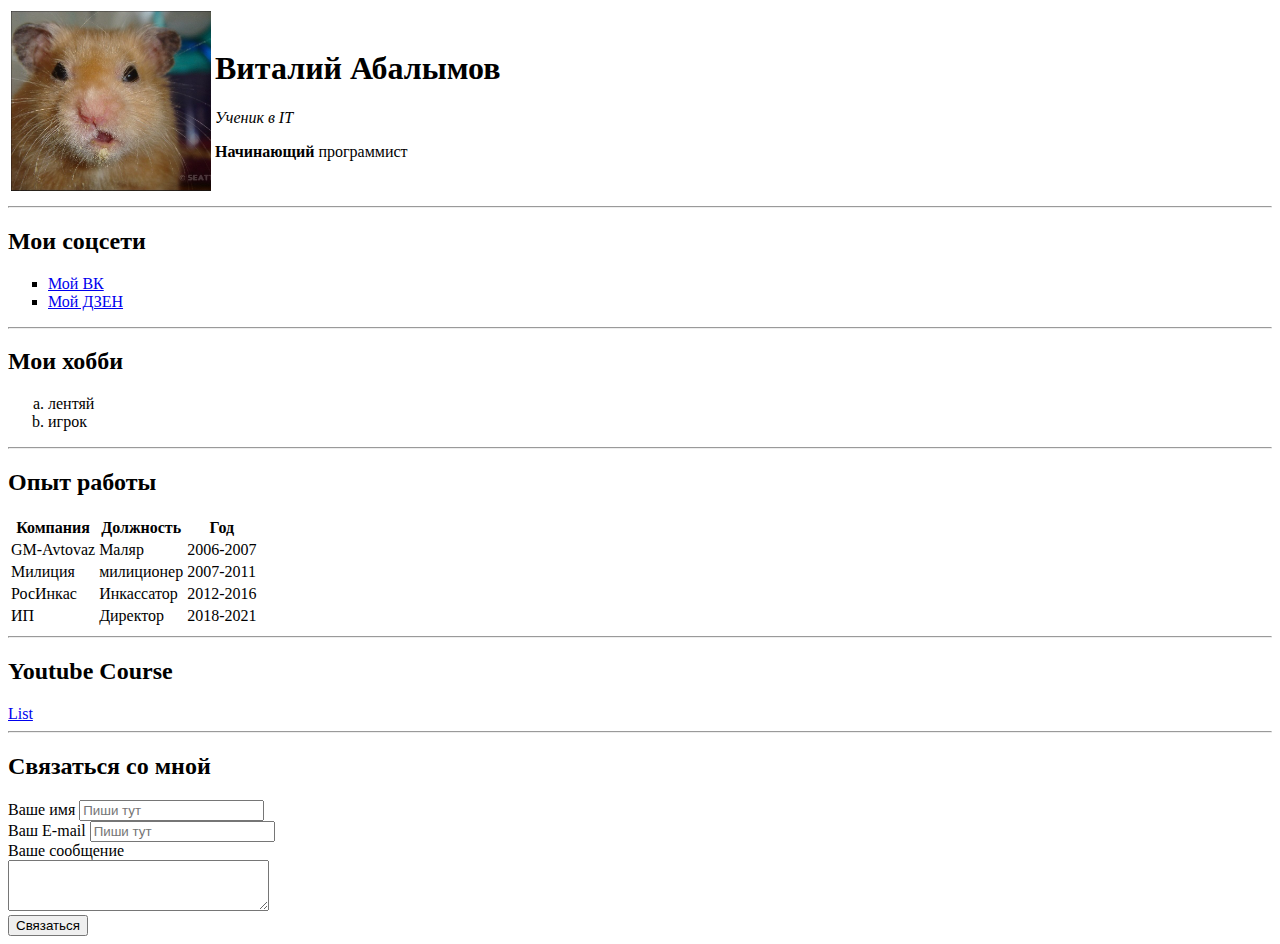
==== index.html @ ef3535c5 "Add files via upload" ====
<!DOCTYPE html>
<html>
  <head>
    <meta charset="UTF-8" />
    <title>tltDarkl</title>
  </head>
  <body>
    <table cellspasing="15">
      <tr>
        <td>
          <img src="xom2.jpg" width="200" alt="my foto" alt="" />
        </td>
        <td>
          <h1>Виталий Абалымов</h1>
          <p><em>Ученик в IT</em></p>
          <p><strong>Начинающий</strong> программист</p>
        </td>
      </tr>
    </table>

    <hr />

    <h2>Мои соцсети</h2>
    <ul type="square">
      <li><a href="https://vk.com/id27146060" target="_blank">Мой ВК</a></li>
      <li>
        <a
          href="https://dzen.ru/profile/editor/id/5f4f73b91a1ddf4776ebdec2"
          target="_blank"
          >Мой ДЗЕН</a
        >
      </li>
    </ul>

    <hr />

    <h2>Мои <strong>хобби</strong></h2>
    <ol type="a">
      <li>лентяй</li>
      <li>игрок</li>
    </ol>

    <hr />

    <h2>Опыт работы</h2>
    <table>
      <tr>
        <th>Компания</th>
        <th>Должность</th>
        <th>Год</th>
      </tr>
      <tr>
        <td>GM-Avtovaz</td>
        <td>Маляр</td>
        <td>2006-2007</td>
      </tr>
      <tr>
        <td>Милиция</td>
        <td>милиционер</td>
        <td>2007-2011</td>
      </tr>
      <tr>
        <td>РосИнкас</td>
        <td>Инкассатор</td>
        <td>2012-2016</td>
      </tr>
      <tr>
        <td>ИП</td>
        <td>Директор</td>
        <td>2018-2021</td>
    </table>

    <hr />

    <h2>Youtube Course</h2>
    <a href="youtube.html">List</a>

    <hr />

    <h2>Связаться со мной</h2>

    <form action="/">
      <label for="name">Ваше имя</label>
      <input type="text" id="name" placeholder="Пиши тут" />

      <br />

      <label for="E-mail">Ваш E-mail</label>
      <input type="E-mail" id="E-mail" placeholder="Пиши тут" />

      <br />

      <label for="text">Ваше сообщение </label>
      
      <br>

      <textarea name="" id="text" cols="30" rows="3"></textarea>

      <br />

      <input type="submit" value="Связаться" />
    </form>
  </body>
</html>
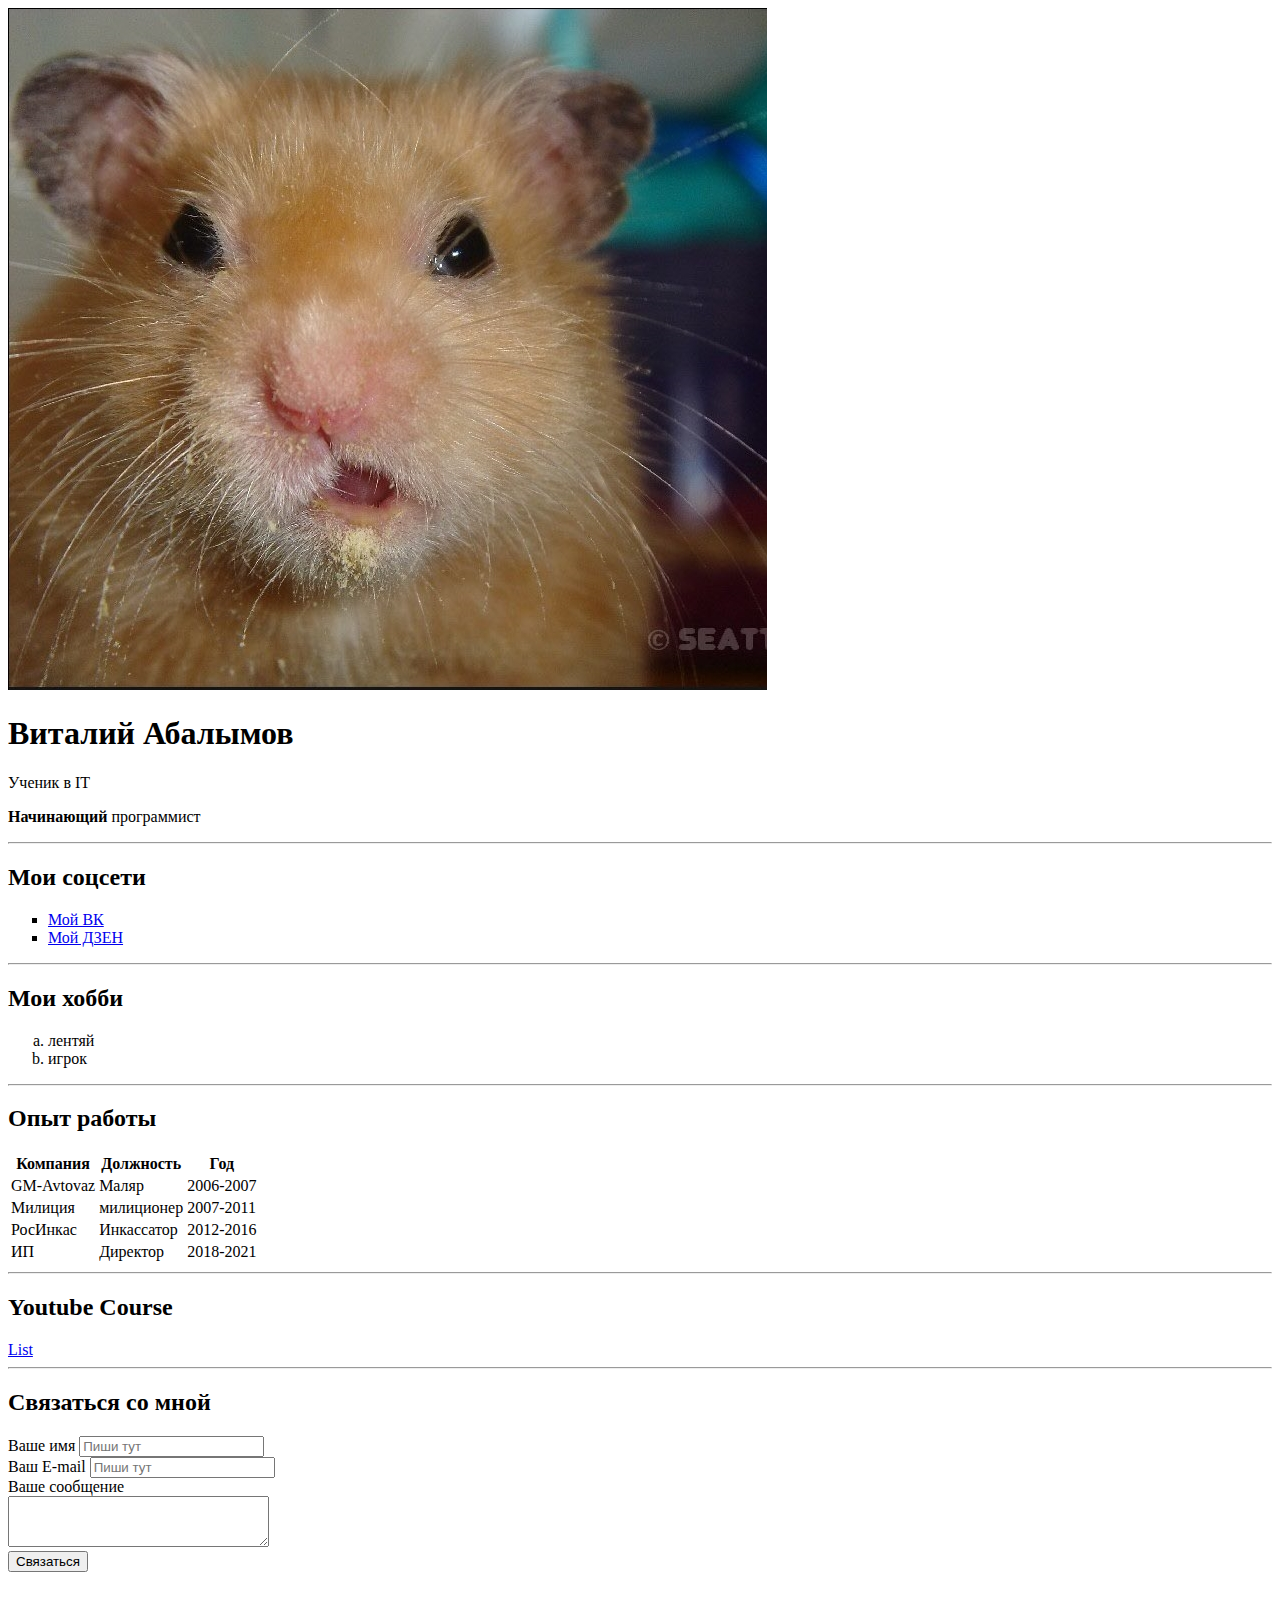
==== commit a27bc284: "Add files via upload" ====
--- a/index.html
+++ b/index.html
@@ -1,104 +1,117 @@
-<!DOCTYPE html>
-<html>
-  <head>
-    <meta charset="UTF-8" />
-    <title>tltDarkl</title>
-  </head>
-  <body>
-    <table cellspasing="15">
-      <tr>
-        <td>
-          <img src="xom2.jpg" width="200" alt="my foto" alt="" />
-        </td>
-        <td>
+  <!DOCTYPE html>
+  <html>
+    <head>
+      <meta charset="UTF-8" />
+      <title>tltDarkl</title>
+      <link href="styles.css" rel="stylesheet" />
+    </head>
+    <body>
+      <div class="container">
+        <div class="info">
+          <img src="xom2.jpg" alt="my foto" class="avatar" />
           <h1>Виталий Абалымов</h1>
-          <p><em>Ученик в IT</em></p>
+          <p>Ученик в IT</p>
           <p><strong>Начинающий</strong> программист</p>
-        </td>
-      </tr>
-    </table>
+        </div>
 
-    <hr />
+        <hr />
 
-    <h2>Мои соцсети</h2>
-    <ul type="square">
-      <li><a href="https://vk.com/id27146060" target="_blank">Мой ВК</a></li>
-      <li>
-        <a
-          href="https://dzen.ru/profile/editor/id/5f4f73b91a1ddf4776ebdec2"
-          target="_blank"
-          >Мой ДЗЕН</a
-        >
-      </li>
-    </ul>
+        <div class="Social">
+          <h2>Мои соцсети</h2>
+          <ul type="square">
+            <li>
+              <a href="https://vk.com/id27146060" target="_blank">Мой ВК</a>
+            </li>
+            <li>
+              <a
+                href="https://dzen.ru/profile/editor/id/5f4f73b91a1ddf4776ebdec2"
+                target="_blank"
+                >Мой ДЗЕН</a
+              >
+            </li>
+          </ul>
+        </div>
 
-    <hr />
+        <hr />
 
-    <h2>Мои <strong>хобби</strong></h2>
-    <ol type="a">
-      <li>лентяй</li>
-      <li>игрок</li>
-    </ol>
+        <h2>Мои <strong>хобби</strong></h2>
+        <ol type="a">
+          <li>лентяй</li>
+          <li>игрок</li>
+        </ol>
 
-    <hr />
+        <hr />
 
-    <h2>Опыт работы</h2>
-    <table>
-      <tr>
-        <th>Компания</th>
-        <th>Должность</th>
-        <th>Год</th>
-      </tr>
-      <tr>
-        <td>GM-Avtovaz</td>
-        <td>Маляр</td>
-        <td>2006-2007</td>
-      </tr>
-      <tr>
-        <td>Милиция</td>
-        <td>милиционер</td>
-        <td>2007-2011</td>
-      </tr>
-      <tr>
-        <td>РосИнкас</td>
-        <td>Инкассатор</td>
-        <td>2012-2016</td>
-      </tr>
-      <tr>
-        <td>ИП</td>
-        <td>Директор</td>
-        <td>2018-2021</td>
-    </table>
+        <h2>Опыт работы</h2>
+        <table>
+          <tr>
+            <th>Компания</th>
+            <th>Должность</th>
+            <th>Год</th>
+          </tr>
+          <tr>
+            <td>GM-Avtovaz</td>
+            <td>Маляр</td>
+            <td>2006-2007</td>
+          </tr>
+          <tr>
+            <td>Милиция</td>
+            <td>милиционер</td>
+            <td>2007-2011</td>
+          </tr>
+          <tr>
+            <td>РосИнкас</td>
+            <td>Инкассатор</td>
+            <td>2012-2016</td>
+          </tr>
+          <tr>
+            <td>ИП</td>
+            <td>Директор</td>
+            <td>2018-2021</td>
+          </tr>
+        </table>
 
-    <hr />
+        <hr />
 
-    <h2>Youtube Course</h2>
-    <a href="youtube.html">List</a>
+        <h2>Youtube Course</h2>
+        <a href="youtube.html">List</a>
 
-    <hr />
+        <hr />
 
-    <h2>Связаться со мной</h2>
+        <h2>Связаться со мной</h2>
 
-    <form action="/">
-      <label for="name">Ваше имя</label>
-      <input type="text" id="name" placeholder="Пиши тут" />
+        <form action="/">
+          <label for="name">Ваше имя</label>
+          <input type="text" id="name" placeholder="Пиши тут" />
 
-      <br />
+          <br />
 
-      <label for="E-mail">Ваш E-mail</label>
-      <input type="E-mail" id="E-mail" placeholder="Пиши тут" />
+          <label for="E-mail">Ваш E-mail</label>
+          <input type="E-mail" id="E-mail" placeholder="Пиши тут" />
 
-      <br />
+          <br />
 
-      <label for="text">Ваше сообщение </label>
-      
-      <br>
+          <label for="text">Ваше сообщение </label>
 
-      <textarea name="" id="text" cols="30" rows="3"></textarea>
+          <br />
 
-      <br />
+            <textarea name="" id="text" cols="30" rows="3"></textarea>
 
-      <input type="submit" value="Связаться" />
-    </form>
-  </body>
-</html>
+            <br />
+
+            <input type="submit" value="Связаться" />
+          </form>
+        <!--<div class="box-model" этот блок в качестве примера>
+              <div></div>
+              <div></div>
+              <div></div>
+              <div></div> 
+            </div> -->
+            <!-- -->
+
+          
+
+          <div style="margin-bottom: 500px"> </div>
+      </div>
+    </body>
+    </html>
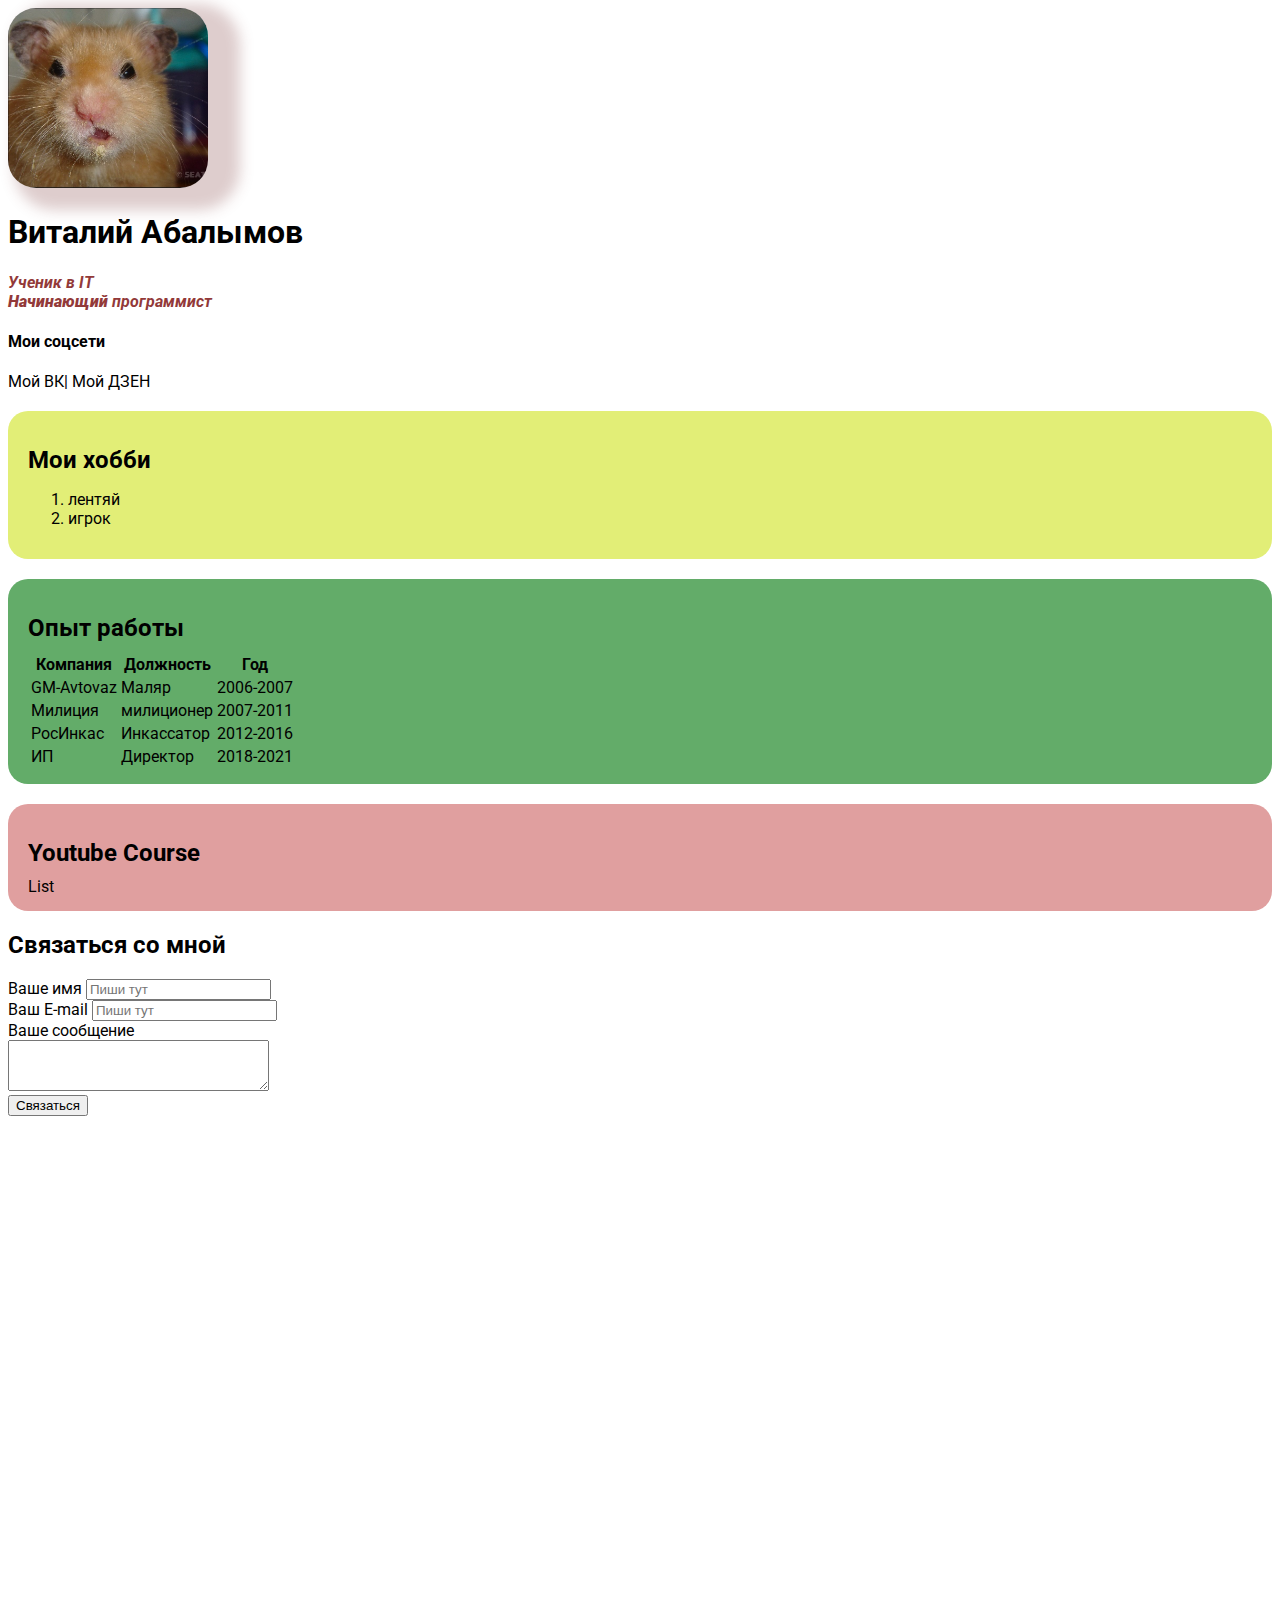
==== commit 3f793905: "Add files via upload" ====
--- a/index.html
+++ b/index.html
@@ -1,47 +1,33 @@
-  <!DOCTYPE html>
-  <html>
-    <head>
-      <meta charset="UTF-8" />
-      <title>tltDarkl</title>
-      <link href="styles.css" rel="stylesheet" />
-    </head>
-    <body>
-      <div class="container">
-        <div class="info">
-          <img src="xom2.jpg" alt="my foto" class="avatar" />
-          <h1>Виталий Абалымов</h1>
-          <p>Ученик в IT</p>
-          <p><strong>Начинающий</strong> программист</p>
-        </div>
+<!DOCTYPE html>
+<html>
 
-        <hr />
+<head>
+  <meta charset="UTF-8" />
+  <title>tltDarkl</title>
+  <link href="styles.css" rel="stylesheet" />
+</head>
 
-        <div class="Social">
-          <h2>Мои соцсети</h2>
-          <ul type="square">
-            <li>
-              <a href="https://vk.com/id27146060" target="_blank">Мой ВК</a>
-            </li>
-            <li>
-              <a
-                href="https://dzen.ru/profile/editor/id/5f4f73b91a1ddf4776ebdec2"
-                target="_blank"
-                >Мой ДЗЕН</a
-              >
-            </li>
-          </ul>
-        </div>
-
-        <hr />
-
-        <h2>Мои <strong>хобби</strong></h2>
-        <ol type="a">
+<body>
+  <div>
+    <class="container">
+      <div class="info">
+        <img src="xom2.jpg" alt="my foto" class="avatar" />
+        <h1>Виталий Абалымов</h1>
+        <p>Ученик в IT</p>
+        <p><strong>Начинающий</strong> программист</p>
+        <h4>Мои соцсети</h4>
+        <a href="https://vk.com/id27146060" target="_blank">Мой ВК</a>|
+        <a href="https://dzen.ru/profile/editor/id/5f4f73b91a1ddf4776ebdec2" target="_blank"> Мой ДЗЕН</a>
+      </div>
+      <div class="card bg-yellow">
+        <h2>Мои хобби</h2>
+        <ol class="List">
           <li>лентяй</li>
           <li>игрок</li>
         </ol>
+      </div>
 
-        <hr />
-
+      <div class="card bg-green">
         <h2>Опыт работы</h2>
         <table>
           <tr>
@@ -70,48 +56,48 @@
             <td>2018-2021</td>
           </tr>
         </table>
+      </div>
 
-        <hr />
-
+      <div class="card bg-red">
         <h2>Youtube Course</h2>
         <a href="youtube.html">List</a>
+      </div>
 
-        <hr />
+      <h2>Связаться со мной</h2>
 
-        <h2>Связаться со мной</h2>
+      <form action="/">
+        <label for="name">Ваше имя</label>
+        <input type="text" id="name" placeholder="Пиши тут" />
 
-        <form action="/">
-          <label for="name">Ваше имя</label>
-          <input type="text" id="name" placeholder="Пиши тут" />
+        <br />
 
-          <br />
+        <label for="E-mail">Ваш E-mail</label>
+        <input type="E-mail" id="E-mail" placeholder="Пиши тут" />
 
-          <label for="E-mail">Ваш E-mail</label>
-          <input type="E-mail" id="E-mail" placeholder="Пиши тут" />
+        <br />
 
-          <br />
+        <label for="text">Ваше сообщение </label>
 
-          <label for="text">Ваше сообщение </label>
+        <br />
 
-          <br />
+        <textarea name="" id="text" cols="30" rows="3"></textarea>
 
-            <textarea name="" id="text" cols="30" rows="3"></textarea>
+        <br />
 
-            <br />
+        <input type="submit" value="Связаться" />
+      </form>
+      <!--<div class="box-model" этот блок в качестве примера>
+                    <div></div>
+                    <div></div>
+                    <div></div>
+                    <div></div> 
+                  </div> -->
+      <!-- -->
 
-            <input type="submit" value="Связаться" />
-          </form>
-        <!--<div class="box-model" этот блок в качестве примера>
-              <div></div>
-              <div></div>
-              <div></div>
-              <div></div> 
-            </div> -->
-            <!-- -->
 
-          
 
-          <div style="margin-bottom: 500px"> </div>
-      </div>
-    </body>
-    </html>
+      <div style="margin-bottom: 500px"> </div>
+  </div>
+</body>
+
+</html>--- a/styles.css
+++ b/styles.css
@@ -0,0 +1,107 @@
+@import url("https://fonts.googleapis.com/css2?family=Roboto&display=swap");
+body {
+  background-color: #ffffff;
+  color: #000000;
+  font-size: 16px;
+  font-weight: normal;
+  font-family: "Roboto", sans-serif;
+
+  /* font: normal 16px 'Roboto', sans-serif*/
+  /* font-family: Arial, Helvetica, sans-serif;*/
+}
+
+a {
+  color: black;
+  text-decoration: none;
+}
+
+a:hover {
+  text-decoration: underline;
+}
+a:active {
+  color: blue;
+}
+a:visited {
+  color: gray;
+}
+
+.avatar {
+  width: 200px;
+  border-radius: 28px;
+  box-shadow: 19px 9px 14px 13px rgb(124 54 54 / 25%);
+}
+
+.info {
+  margin-bottom: 20px;
+}
+
+.info p {
+  color: #923939;
+  margin: 0;
+  font-style: italic;
+  font-weight: bold;
+  text-decoration: none;
+  /*text-transform: none;*/
+  /*letter-spacing: 5px;*/
+  /*word-spacing: 42px;*/
+}
+
+/* Box model*/
+.container {
+  max-width: 75%;
+  margin: auto;
+}
+
+/* .Social {
+  /*background: #923939;
+  /*padding: 15px;*/
+/*padding 15px 40px*/
+/*padding: 5px 10px 20px 100px;*/
+/* padding-top: 15px; */
+/*padding-right: 20px;
+  padding-bottom: 25px;
+  padding-left: 30px;
+  margin: 15px;
+  border: 5px solid green;
+  border-bottom-style: dotted;
+  border-top-width: 15px;
+  border-right-color: aqua; */
+/* } */
+
+/* эти свойства команды так же работают и для border и margin*/
+
+
+/*.box-model > div {
+  float: left;
+ background: black;
+ height: 200px;
+ border: 4px solid red;
+ width: 25%;
+box-sizing: border-box;
+}*/
+
+.bg-yellow {
+  background: #e2ee77;
+}
+
+.bg-green {
+  background: #63ac69;
+}
+
+.bg-red {
+  background: #e09f9f;
+}
+
+.card {
+  padding: 15px 20px;
+  margin-bottom: 20px;
+  border-radius: 20px;
+}
+
+.card h2 {
+  margin-bottom: 10px;
+}
+
+.list {
+  padding: 0 20px
+}
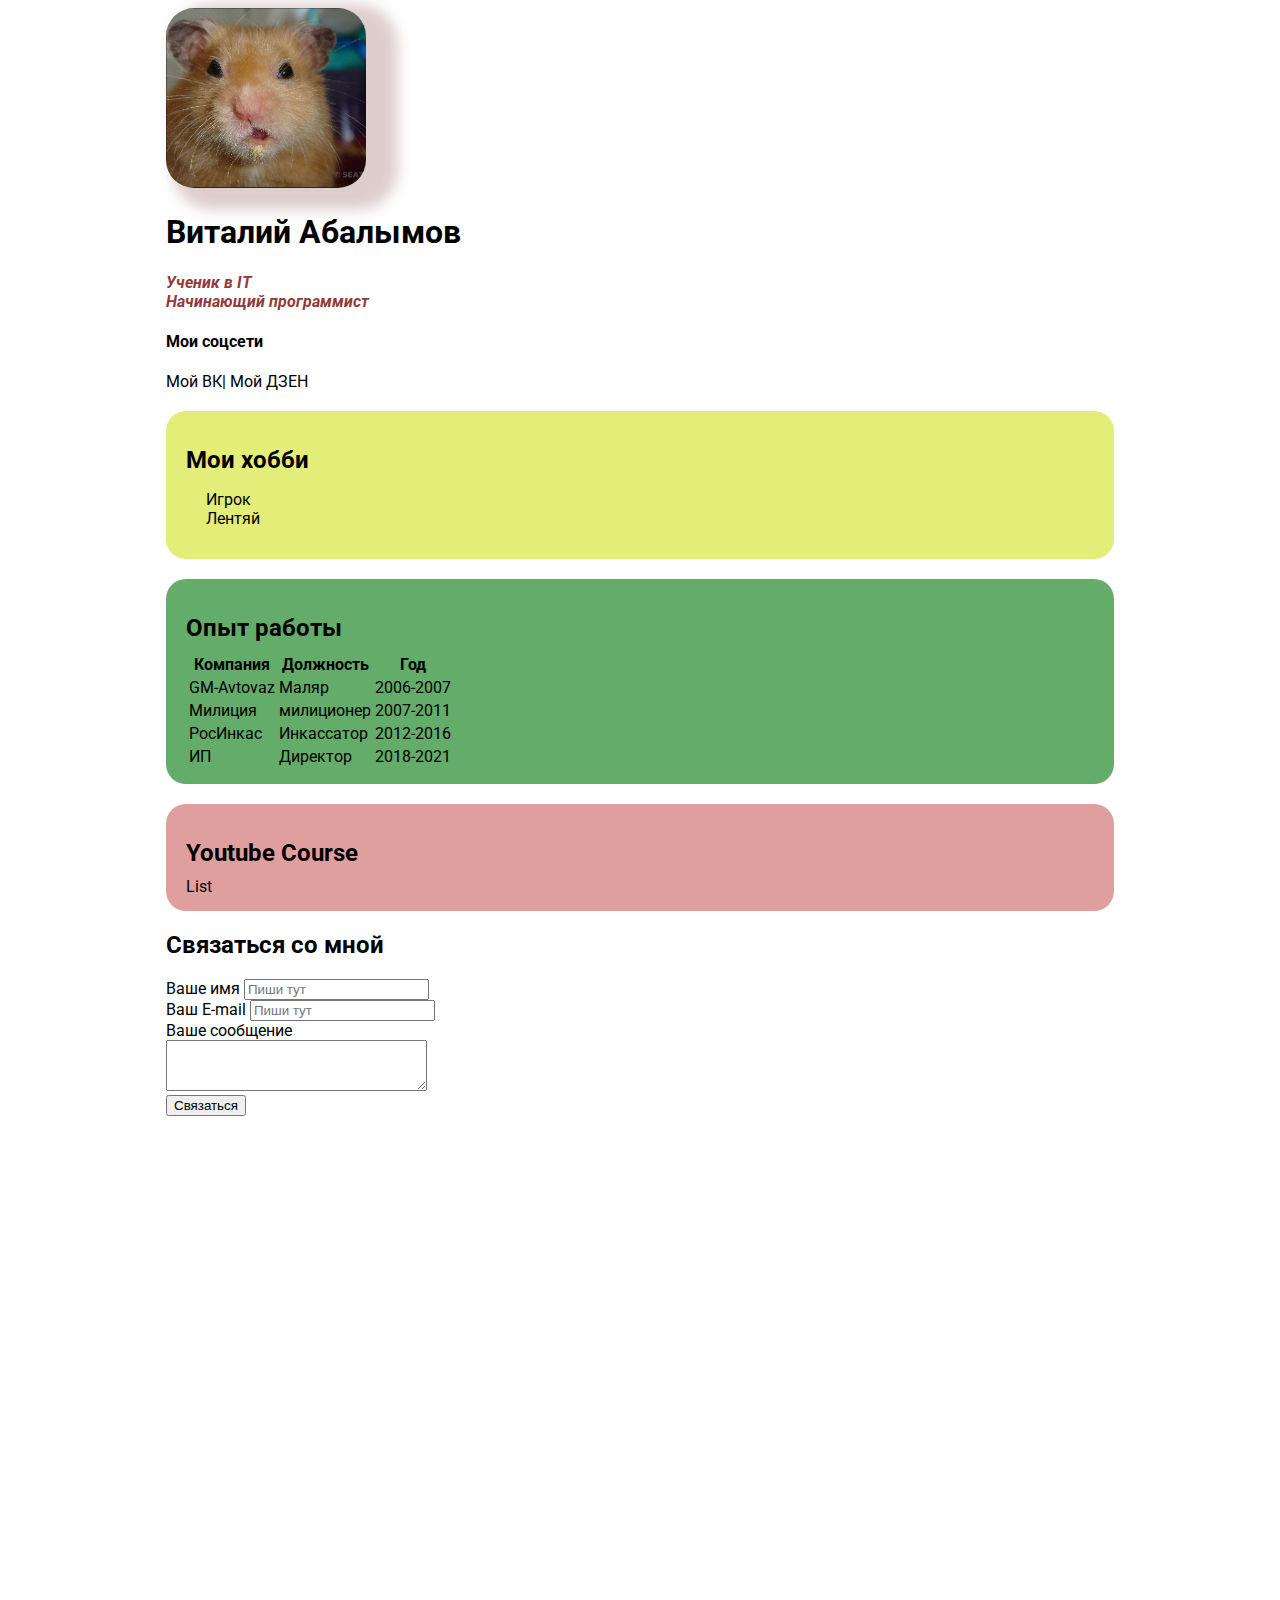
==== commit 665e2da7: "Co-authored-by: tltdarkl <darkl-tlt@yandex.ru> Co-authored-by: tltDarkl <127666855+tltDarkl@users.no" ====
--- a/index.html
+++ b/index.html
@@ -1,29 +1,38 @@
 <!DOCTYPE html>
 <html>
 
-<head>
-  <meta charset="UTF-8" />
-  <title>tltDarkl</title>
-  <link href="styles.css" rel="stylesheet" />
-</head>
+  <head>
+    <meta charset="UTF-8" />
+    <title>tltDarkl</title>
+    <link href="styles.css" rel="stylesheet" />
+  </head>
 
-<body>
-  <div>
-    <class="container">
+  <body>
+    <div class="container">
       <div class="info">
         <img src="xom2.jpg" alt="my foto" class="avatar" />
+
         <h1>Виталий Абалымов</h1>
+
         <p>Ученик в IT</p>
-        <p><strong>Начинающий</strong> программист</p>
+        <p>Начинающий программист</p>
+
         <h4>Мои соцсети</h4>
+
         <a href="https://vk.com/id27146060" target="_blank">Мой ВК</a>|
-        <a href="https://dzen.ru/profile/editor/id/5f4f73b91a1ddf4776ebdec2" target="_blank"> Мой ДЗЕН</a>
+        <a
+          href="https://dzen.ru/profile/editor/id/5f4f73b91a1ddf4776ebdec2"
+          target="_blank"
+        >
+          Мой ДЗЕН</a
+        >
       </div>
+      
       <div class="card bg-yellow">
         <h2>Мои хобби</h2>
-        <ol class="List">
-          <li>лентяй</li>
-          <li>игрок</li>
+        <ol class="list">
+          <li>Игрок</li>
+          <li>Лентяй</li>
         </ol>
       </div>
 
@@ -60,6 +69,7 @@
 
       <div class="card bg-red">
         <h2>Youtube Course</h2>
+
         <a href="youtube.html">List</a>
       </div>
 
@@ -87,17 +97,15 @@
         <input type="submit" value="Связаться" />
       </form>
       <!--<div class="box-model" этот блок в качестве примера>
-                    <div></div>
-                    <div></div>
-                    <div></div>
-                    <div></div> 
-                  </div> -->
+                      <div></div>
+                      <div></div>
+                      <div></div>
+                      <div></div> 
+                    </div> -->
       <!-- -->
 
+      <div style="margin-bottom: 500px"></div>
+    </div>
+  </body>
 
-
-      <div style="margin-bottom: 500px"> </div>
-  </div>
-</body>
-
-</html>+</html>
--- a/styles.css
+++ b/styles.css
@@ -1,4 +1,10 @@
 @import url("https://fonts.googleapis.com/css2?family=Roboto&display=swap");
+
+/*{
+  padding: 0;
+  margin: 0;
+  }*/
+
 body {
   background-color: #ffffff;
   color: #000000;
@@ -103,5 +109,6 @@
 }
 
 .list {
-  padding: 0 20px
+    list-style: none;
+    padding: 0 20px;
 }
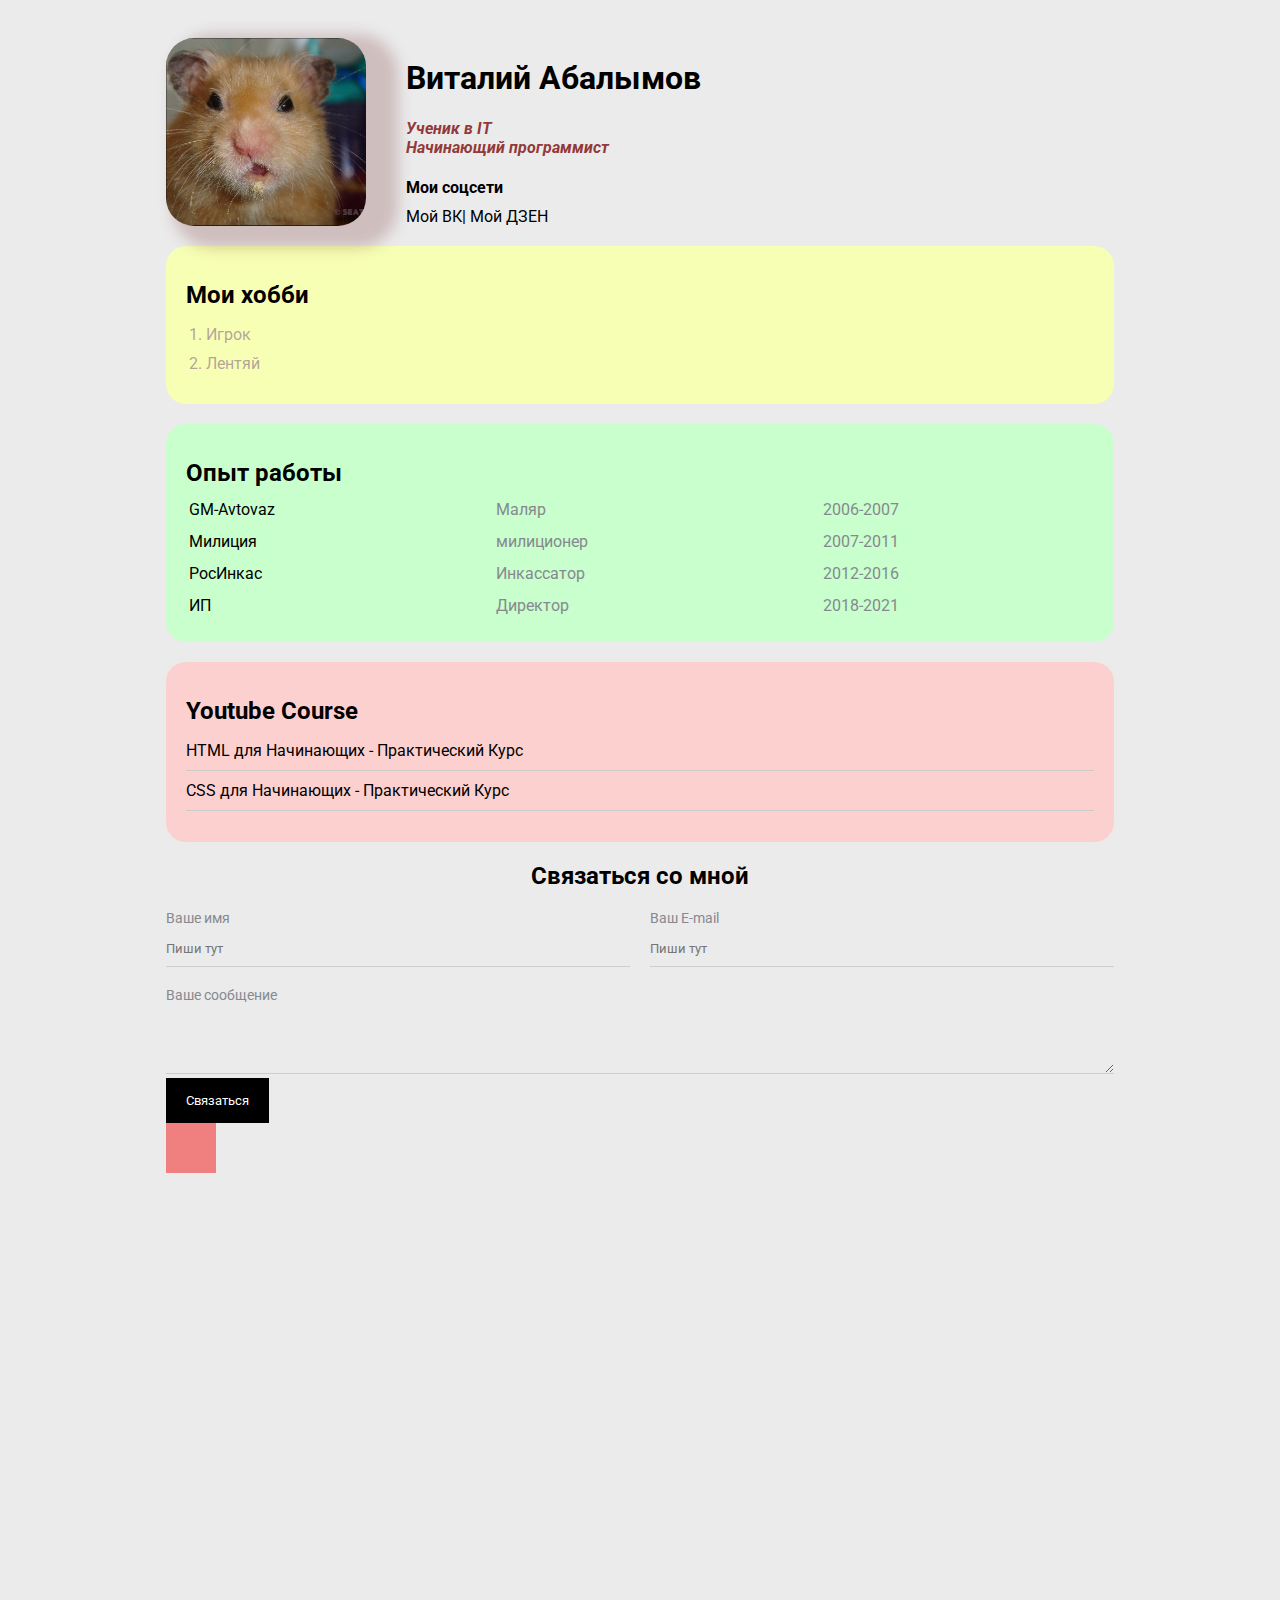
==== commit ba645c11: "Co-authored-by: tltdarkl <darkl-tlt@yandex.ru>" ====
--- a/index.html
+++ b/index.html
@@ -1,6 +1,5 @@
 <!DOCTYPE html>
 <html>
-
   <head>
     <meta charset="UTF-8" />
     <title>tltDarkl</title>
@@ -12,22 +11,24 @@
       <div class="info">
         <img src="xom2.jpg" alt="my foto" class="avatar" />
 
-        <h1>Виталий Абалымов</h1>
+        <div class="info-text">
+          <h1>Виталий Абалымов</h1>
 
-        <p>Ученик в IT</p>
-        <p>Начинающий программист</p>
+          <p>Ученик в IT</p>
+          <p>Начинающий программист</p>
 
-        <h4>Мои соцсети</h4>
+          <h4>Мои соцсети</h4>
 
-        <a href="https://vk.com/id27146060" target="_blank">Мой ВК</a>|
-        <a
-          href="https://dzen.ru/profile/editor/id/5f4f73b91a1ddf4776ebdec2"
-          target="_blank"
-        >
-          Мой ДЗЕН</a
-        >
+          <a href="https://vk.com/id27146060" target="_blank">Мой ВК</a>|
+          <a
+            href="https://dzen.ru/profile/editor/id/5f4f73b91a1ddf4776ebdec2"
+            target="_blank"
+          >
+            Мой ДЗЕН</a
+          >
+        </div>
       </div>
-      
+
       <div class="card bg-yellow">
         <h2>Мои хобби</h2>
         <ol class="list">
@@ -38,12 +39,12 @@
 
       <div class="card bg-green">
         <h2>Опыт работы</h2>
-        <table>
-          <tr>
+        <table class="table">
+          <!--<tr>
             <th>Компания</th>
             <th>Должность</th>
             <th>Год</th>
-          </tr>
+          </tr> -->
           <tr>
             <td>GM-Avtovaz</td>
             <td>Маляр</td>
@@ -70,32 +71,48 @@
       <div class="card bg-red">
         <h2>Youtube Course</h2>
 
-        <a href="youtube.html">List</a>
+        <!--<a href="youtube.html">List</a> это ссылка на на другую страницу HTML -->
+
+        <ul class="link-list">
+          <li>
+            <a href="https://www.youtube.com/watch?v=DOEtVdkKwcU"
+              >HTML для Начинающих - Практический Курс</a
+            >
+          </li>
+          <li>
+            <a href="https://www.youtube.com/watch?v=SpCUuyZZTp8"
+              >CSS для Начинающих - Практический Курс
+            </a>
+          </li>
+        </ul>
       </div>
+      <div class="contact">
+        <h2>Связаться со мной</h2>
 
-      <h2>Связаться со мной</h2>
+        <form action="/">
+          <div class="row">
+            <div class="form-group">
+              <label for="name">Ваше имя</label>
+              <input type="text" id="name" placeholder="Пиши тут" />
+            </div>
 
-      <form action="/">
-        <label for="name">Ваше имя</label>
-        <input type="text" id="name" placeholder="Пиши тут" />
+            <div class="form-group">
+              <label for="E-mail">Ваш E-mail</label>
+              <input type="E-mail" id="E-mail" placeholder="Пиши тут" />
+            </div>
+          </div>
 
-        <br />
+          <div class="form-group">
+            <label for="text">Ваше сообщение </label>
+            <textarea name="" id="text" cols="30" rows="3"></textarea>
+          </div>
 
-        <label for="E-mail">Ваш E-mail</label>
-        <input type="E-mail" id="E-mail" placeholder="Пиши тут" />
-
-        <br />
-
-        <label for="text">Ваше сообщение </label>
-
-        <br />
-
-        <textarea name="" id="text" cols="30" rows="3"></textarea>
-
-        <br />
-
-        <input type="submit" value="Связаться" />
-      </form>
+          <input class="btn" type="submit" value="Связаться" />
+        </form>
+      </div>
+      <div class="position">
+        <div class="box"></div>
+      </div>
       <!--<div class="box-model" этот блок в качестве примера>
                       <div></div>
                       <div></div>
@@ -107,5 +124,4 @@
       <div style="margin-bottom: 500px"></div>
     </div>
   </body>
-
 </html>
--- a/styles.css
+++ b/styles.css
@@ -6,7 +6,7 @@
   }*/
 
 body {
-  background-color: #ffffff;
+  background-color: #d8d8d886;
   color: #000000;
   font-size: 16px;
   font-weight: normal;
@@ -38,7 +38,16 @@
 }
 
 .info {
+  display: flex;
   margin-bottom: 20px;
+}
+
+.info-text {
+  margin-left: 40px;
+}
+
+.info-text h4 {
+  margin-bottom: 10px;
 }
 
 .info p {
@@ -56,6 +65,7 @@
 .container {
   max-width: 75%;
   margin: auto;
+  padding-top: 30px;
 }
 
 /* .Social {
@@ -76,7 +86,6 @@
 
 /* эти свойства команды так же работают и для border и margin*/
 
-
 /*.box-model > div {
   float: left;
  background: black;
@@ -87,15 +96,15 @@
 }*/
 
 .bg-yellow {
-  background: #e2ee77;
+  background: #f7ffb4;
 }
 
 .bg-green {
-  background: #63ac69;
+  background: #c9ffcd;
 }
 
 .bg-red {
-  background: #e09f9f;
+  background: #fdd0d0;
 }
 
 .card {
@@ -109,6 +118,100 @@
 }
 
 .list {
-    list-style: none;
-    padding: 0 20px;
-}
+  padding: 0 20px;
+  /*list-style: none;*/
+}
+
+.list li {
+  color: #8689;
+  margin-bottom: 10px;
+  /*border-bottom: 1px solid grey;*/
+}
+
+.table {
+  width: 100%;
+}
+
+.table td {
+  padding-bottom: 10px;
+}
+
+.table td:nth-child(2),
+table td:nth-child(3) {
+  color: #86898f;
+}
+
+/*.table tr:nth-child(odd) {
+  background: red;
+}*/
+
+.link-list {
+  list-style: none;
+  padding: 0;
+}
+
+.link-list li {
+  margin-bottom: 10px;
+  padding-bottom: 10px;
+  border-bottom: 1px solid #ccc;
+}
+
+.contact h2 {
+  text-align: center;
+}
+
+.form-group label {
+  display: block;
+  font-size: 14px;
+  color: #86898f;
+}
+
+.form-group input,
+.form-group textarea {
+  width: 100%;
+  box-sizing: border-box;
+  border: none;
+  background: transparent;
+  border-bottom: 1px solid #ccc;
+  color: #000000;
+  padding: 15px 0 10px;
+  outline: none;
+  font-family: inherit;
+}
+.row {
+  display: flex;
+  margin-bottom: 20px;
+}
+
+.row > .form-group {
+  width: 50%;
+  margin-right: 20px;
+}
+.row > .form-group:last-child {
+  margin-right: 0;
+}
+
+.btn {
+  background: #000000;
+  padding: 15px 20px;
+  color: #fff;
+  border: none;
+  font-family: inherit;
+  cursor: pointer;
+}
+
+.btn:hover {
+  opacity: 0.9;
+}
+
+/*Position*/
+
+.position {
+  
+}
+
+.box {
+  width: 50px;
+  height: 50px;
+  background: lightcoral;
+}
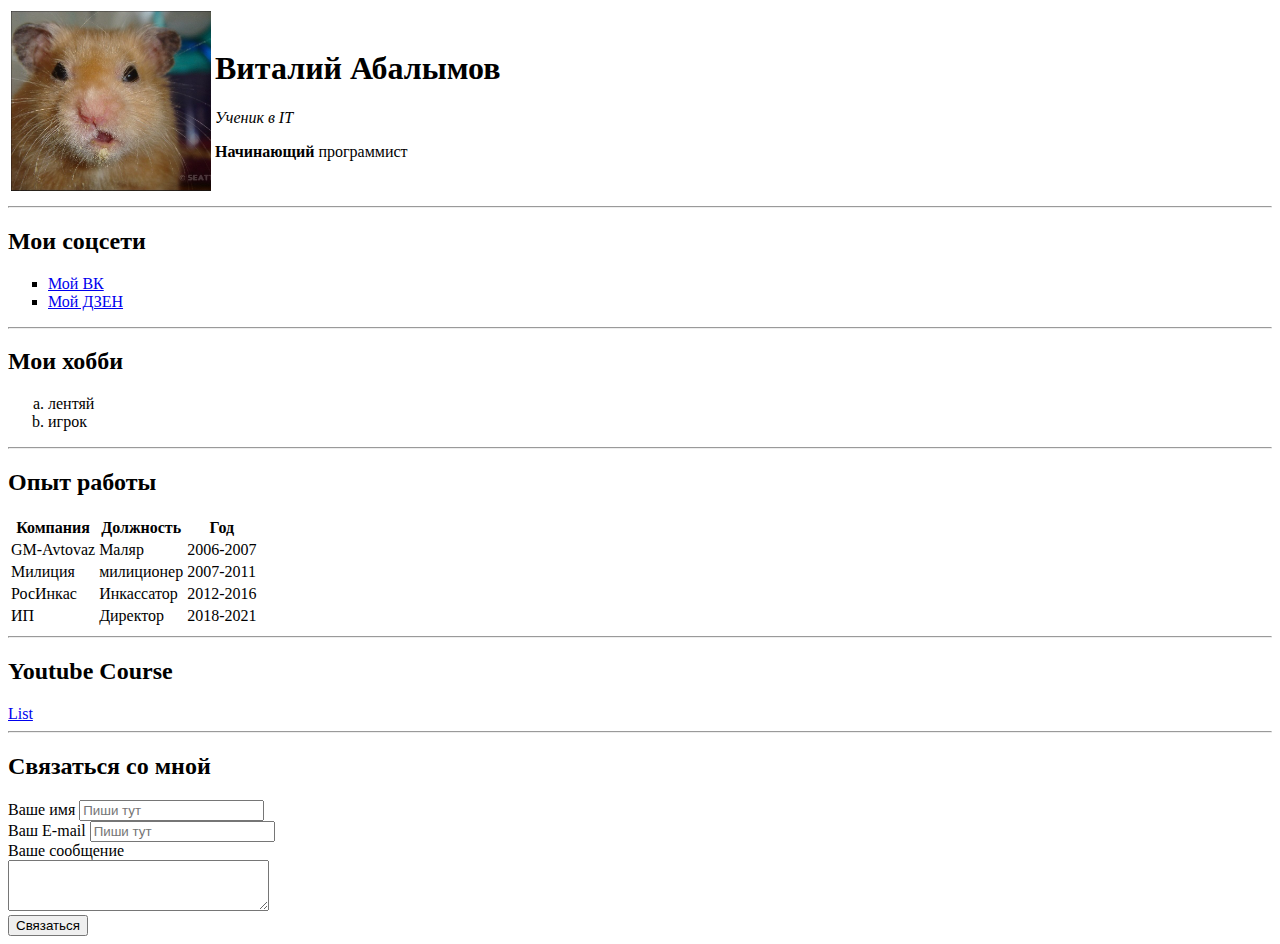
==== commit 171ad283: "changes" ====
--- a/index.html
+++ b/index.html
@@ -1,127 +1,105 @@
-<!DOCTYPE html>
-<html>
-  <head>
-    <meta charset="UTF-8" />
-    <title>tltDarkl</title>
-    <link href="styles.css" rel="stylesheet" />
-  </head>
-
-  <body>
-    <div class="container">
-      <div class="info">
-        <img src="xom2.jpg" alt="my foto" class="avatar" />
-
-        <div class="info-text">
-          <h1>Виталий Абалымов</h1>
-
-          <p>Ученик в IT</p>
-          <p>Начинающий программист</p>
-
-          <h4>Мои соцсети</h4>
-
-          <a href="https://vk.com/id27146060" target="_blank">Мой ВК</a>|
-          <a
-            href="https://dzen.ru/profile/editor/id/5f4f73b91a1ddf4776ebdec2"
-            target="_blank"
-          >
-            Мой ДЗЕН</a
-          >
-        </div>
-      </div>
-
-      <div class="card bg-yellow">
-        <h2>Мои хобби</h2>
-        <ol class="list">
-          <li>Игрок</li>
-          <li>Лентяй</li>
-        </ol>
-      </div>
-
-      <div class="card bg-green">
-        <h2>Опыт работы</h2>
-        <table class="table">
-          <!--<tr>
-            <th>Компания</th>
-            <th>Должность</th>
-            <th>Год</th>
-          </tr> -->
-          <tr>
-            <td>GM-Avtovaz</td>
-            <td>Маляр</td>
-            <td>2006-2007</td>
-          </tr>
-          <tr>
-            <td>Милиция</td>
-            <td>милиционер</td>
-            <td>2007-2011</td>
-          </tr>
-          <tr>
-            <td>РосИнкас</td>
-            <td>Инкассатор</td>
-            <td>2012-2016</td>
-          </tr>
-          <tr>
-            <td>ИП</td>
-            <td>Директор</td>
-            <td>2018-2021</td>
-          </tr>
-        </table>
-      </div>
-
-      <div class="card bg-red">
-        <h2>Youtube Course</h2>
-
-        <!--<a href="youtube.html">List</a> это ссылка на на другую страницу HTML -->
-
-        <ul class="link-list">
-          <li>
-            <a href="https://www.youtube.com/watch?v=DOEtVdkKwcU"
-              >HTML для Начинающих - Практический Курс</a
-            >
-          </li>
-          <li>
-            <a href="https://www.youtube.com/watch?v=SpCUuyZZTp8"
-              >CSS для Начинающих - Практический Курс
-            </a>
-          </li>
-        </ul>
-      </div>
-      <div class="contact">
-        <h2>Связаться со мной</h2>
-
-        <form action="/">
-          <div class="row">
-            <div class="form-group">
-              <label for="name">Ваше имя</label>
-              <input type="text" id="name" placeholder="Пиши тут" />
-            </div>
-
-            <div class="form-group">
-              <label for="E-mail">Ваш E-mail</label>
-              <input type="E-mail" id="E-mail" placeholder="Пиши тут" />
-            </div>
-          </div>
-
-          <div class="form-group">
-            <label for="text">Ваше сообщение </label>
-            <textarea name="" id="text" cols="30" rows="3"></textarea>
-          </div>
-
-          <input class="btn" type="submit" value="Связаться" />
-        </form>
-      </div>
-      <div class="position">
-        <div class="box"></div>
-      </div>
-      <!--<div class="box-model" этот блок в качестве примера>
-                      <div></div>
-                      <div></div>
-                      <div></div>
-                      <div></div> 
-                    </div> -->
-      <!-- -->
-
-      <div style="margin-bottom: 500px"></div>
-    </div>
-  </body>
-</html>
+<!DOCTYPE html>
+<html>
+  <head>
+    <meta charset="UTF-8" />
+    <title>tltDarkl</title>
+  </head>
+  <body>
+    <table cellspasing="15">
+      <tr>
+        <td>
+          <img src="xom2.jpg" width="200" alt="my foto" alt="" />
+        </td>
+        <td>
+          <h1>Виталий Абалымов</h1>
+          <p><em>Ученик в IT</em></p>
+          <p><strong>Начинающий</strong> программист</p>
+        </td>
+      </tr>
+    </table>
+
+    <hr />
+
+    <h2>Мои соцсети</h2>
+    <ul type="square">
+      <li><a href="https://vk.com/id27146060" target="_blank">Мой ВК</a></li>
+      <li>
+        <a
+          href="https://dzen.ru/profile/editor/id/5f4f73b91a1ddf4776ebdec2"
+          target="_blank"
+          >Мой ДЗЕН</a
+        >
+      </li>
+    </ul>
+
+    <hr />
+
+    <h2>Мои <strong>хобби</strong></h2>
+    <ol type="a">
+      <li>лентяй</li>
+      <li>игрок</li>
+    </ol>
+
+    <hr />
+
+    <h2>Опыт работы</h2>
+    <table>
+      <tr>
+        <th>Компания</th>
+        <th>Должность</th>
+        <th>Год</th>
+      </tr>
+      <tr>
+        <td>GM-Avtovaz</td>
+        <td>Маляр</td>
+        <td>2006-2007</td>
+      </tr>
+      <tr>
+        <td>Милиция</td>
+        <td>милиционер</td>
+        <td>2007-2011</td>
+      </tr>
+      <tr>
+        <td>РосИнкас</td>
+        <td>Инкассатор</td>
+        <td>2012-2016</td>
+      </tr>
+      <tr>
+        <td>ИП</td>
+        <td>Директор</td>
+        <td>2018-2021</td>
+      </tr>
+    </table>
+
+    <hr />
+
+    <h2>Youtube Course</h2>
+    <a href="youtube.html">List</a>
+
+    <hr />
+
+    <h2>Связаться со мной</h2>
+
+    <form action="/">
+      <label for="name">Ваше имя</label>
+      <input type="text" id="name" placeholder="Пиши тут" />
+
+      <br />
+
+      <label for="E-mail">Ваш E-mail</label>
+      <input type="E-mail" id="E-mail" placeholder="Пиши тут" />
+
+      <br />
+
+      <label for="text">Ваше сообщение </label>
+
+      <br />
+
+      <textarea name="" id="text" cols="30" rows="3"></textarea>
+
+      <br />
+
+      <input type="submit" value="Связаться" />
+    </form>
+  </body>
+</html>
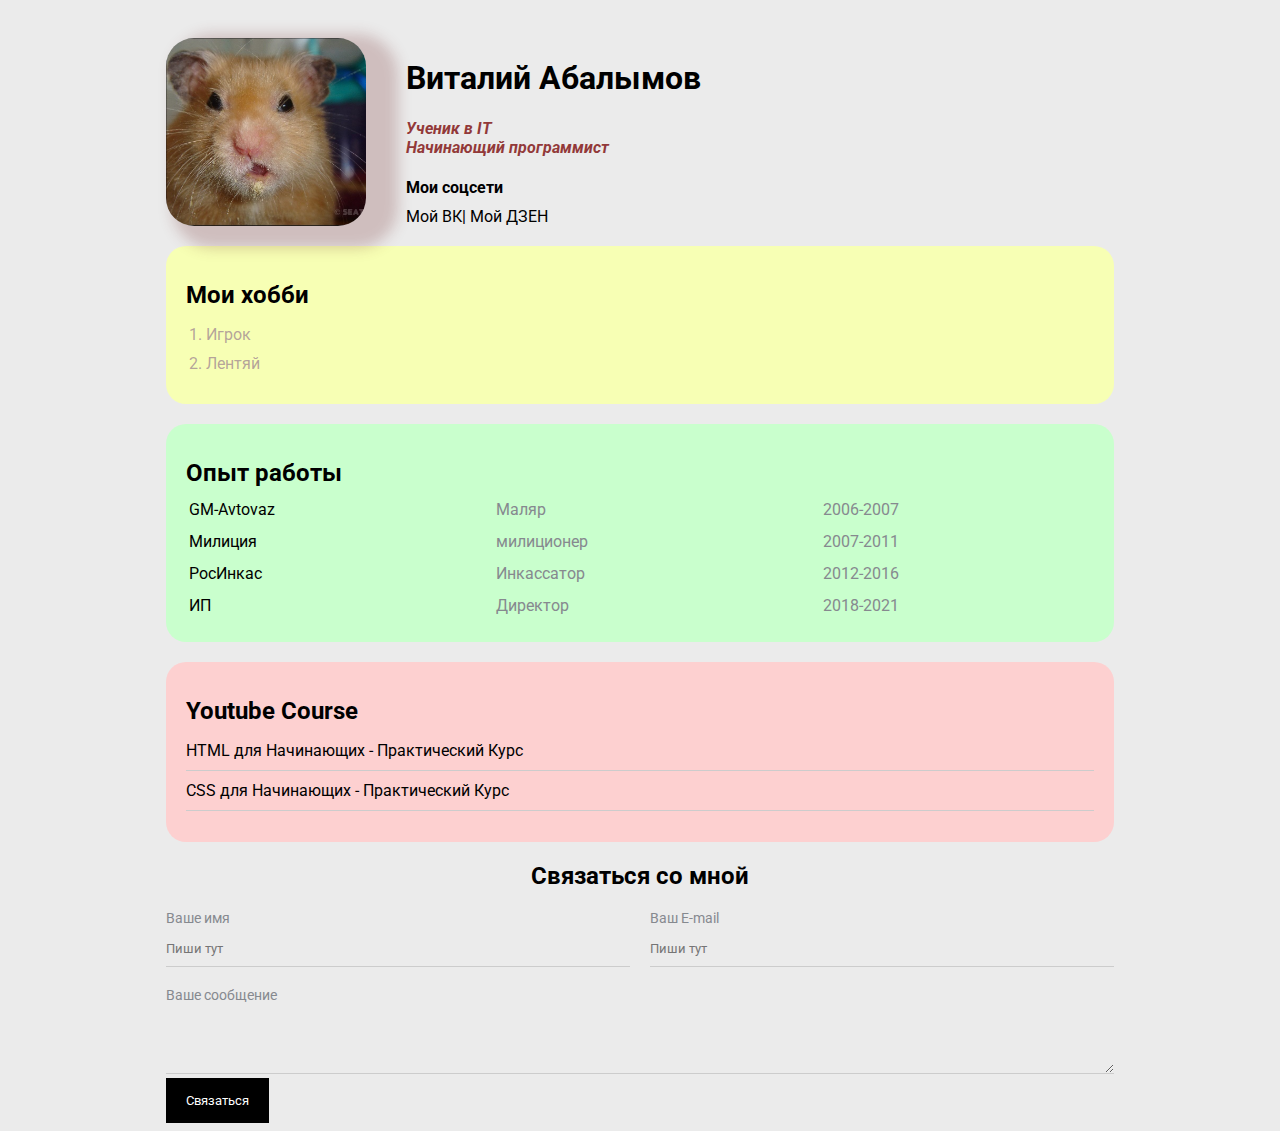
==== commit 2492eab9: "Co-authored-by: tltdarkl <darkl-tlt@yandex.ru>" ====
--- a/index.html
+++ b/index.html
@@ -1,105 +1,127 @@
-<!DOCTYPE html>
-<html>
-  <head>
-    <meta charset="UTF-8" />
-    <title>tltDarkl</title>
-  </head>
-  <body>
-    <table cellspasing="15">
-      <tr>
-        <td>
-          <img src="xom2.jpg" width="200" alt="my foto" alt="" />
-        </td>
-        <td>
-          <h1>Виталий Абалымов</h1>
-          <p><em>Ученик в IT</em></p>
-          <p><strong>Начинающий</strong> программист</p>
-        </td>
-      </tr>
-    </table>
-
-    <hr />
-
-    <h2>Мои соцсети</h2>
-    <ul type="square">
-      <li><a href="https://vk.com/id27146060" target="_blank">Мой ВК</a></li>
-      <li>
-        <a
-          href="https://dzen.ru/profile/editor/id/5f4f73b91a1ddf4776ebdec2"
-          target="_blank"
-          >Мой ДЗЕН</a
-        >
-      </li>
-    </ul>
-
-    <hr />
-
-    <h2>Мои <strong>хобби</strong></h2>
-    <ol type="a">
-      <li>лентяй</li>
-      <li>игрок</li>
-    </ol>
-
-    <hr />
-
-    <h2>Опыт работы</h2>
-    <table>
-      <tr>
-        <th>Компания</th>
-        <th>Должность</th>
-        <th>Год</th>
-      </tr>
-      <tr>
-        <td>GM-Avtovaz</td>
-        <td>Маляр</td>
-        <td>2006-2007</td>
-      </tr>
-      <tr>
-        <td>Милиция</td>
-        <td>милиционер</td>
-        <td>2007-2011</td>
-      </tr>
-      <tr>
-        <td>РосИнкас</td>
-        <td>Инкассатор</td>
-        <td>2012-2016</td>
-      </tr>
-      <tr>
-        <td>ИП</td>
-        <td>Директор</td>
-        <td>2018-2021</td>
-      </tr>
-    </table>
-
-    <hr />
-
-    <h2>Youtube Course</h2>
-    <a href="youtube.html">List</a>
-
-    <hr />
-
-    <h2>Связаться со мной</h2>
-
-    <form action="/">
-      <label for="name">Ваше имя</label>
-      <input type="text" id="name" placeholder="Пиши тут" />
-
-      <br />
-
-      <label for="E-mail">Ваш E-mail</label>
-      <input type="E-mail" id="E-mail" placeholder="Пиши тут" />
-
-      <br />
-
-      <label for="text">Ваше сообщение </label>
-
-      <br />
-
-      <textarea name="" id="text" cols="30" rows="3"></textarea>
-
-      <br />
-
-      <input type="submit" value="Связаться" />
-    </form>
-  </body>
-</html>
+<!DOCTYPE html>
+<html>
+  <head>
+    <meta charset="UTF-8" />
+    <title>tltDarkl</title>
+    <link href="styles.css" rel="stylesheet" />
+  </head>
+
+  <body>
+    <div class="container">
+      <div class="info">
+        <img src="xom2.jpg" alt="my foto" class="avatar" />
+
+        <div class="info-text">
+          <h1>Виталий Абалымов</h1>
+
+          <p>Ученик в IT</p>
+          <p>Начинающий программист</p>
+
+          <h4>Мои соцсети</h4>
+
+          <a href="https://vk.com/id27146060" target="_blank">Мой ВК</a>|
+          <a
+            href="https://dzen.ru/profile/editor/id/5f4f73b91a1ddf4776ebdec2"
+            target="_blank"
+          >
+            Мой ДЗЕН</a
+          >
+        </div>
+      </div>
+
+      <div class="card bg-yellow">
+        <h2>Мои хобби</h2>
+        <ol class="list">
+          <li>Игрок</li>
+          <li>Лентяй</li>
+        </ol>
+      </div>
+
+      <div class="card bg-green">
+        <h2>Опыт работы</h2>
+        <table class="table">
+          <!--<tr>
+            <th>Компания</th>
+            <th>Должность</th>
+            <th>Год</th>
+          </tr> -->
+          <tr>
+            <td>GM-Avtovaz</td>
+            <td>Маляр</td>
+            <td>2006-2007</td>
+          </tr>
+          <tr>
+            <td>Милиция</td>
+            <td>милиционер</td>
+            <td>2007-2011</td>
+          </tr>
+          <tr>
+            <td>РосИнкас</td>
+            <td>Инкассатор</td>
+            <td>2012-2016</td>
+          </tr>
+          <tr>
+            <td>ИП</td>
+            <td>Директор</td>
+            <td>2018-2021</td>
+          </tr>
+        </table>
+      </div>
+
+      <div class="card bg-red">
+        <h2>Youtube Course</h2>
+
+        <!--<a href="youtube.html">List</a> это ссылка на на другую страницу HTML -->
+
+        <ul class="link-list">
+          <li>
+            <a href="https://www.youtube.com/watch?v=DOEtVdkKwcU"
+              >HTML для Начинающих - Практический Курс</a
+            >
+          </li>
+          <li>
+            <a href="https://www.youtube.com/watch?v=SpCUuyZZTp8"
+              >CSS для Начинающих - Практический Курс
+            </a>
+          </li>
+        </ul>
+      </div>
+      <div class="contact">
+        <h2>Связаться со мной</h2>
+
+        <form action="/">
+          <div class="row">
+            <div class="form-group">
+              <label for="name">Ваше имя</label>
+              <input type="text" id="name" placeholder="Пиши тут" />
+            </div>
+
+            <div class="form-group">
+              <label for="E-mail">Ваш E-mail</label>
+              <input type="E-mail" id="E-mail" placeholder="Пиши тут" />
+            </div>
+          </div>
+
+          <div class="form-group">
+            <label for="text">Ваше сообщение </label>
+            <textarea name="" id="text" cols="30" rows="3"></textarea>
+          </div>
+
+          <input class="btn" type="submit" value="Связаться" />
+        </form>
+      </div>
+      <div class="position">
+        <div class="box"></div>
+      </div>
+      <!--<div class="box-model" этот блок в качестве примера>
+                      <div></div>
+                      <div></div>
+                      <div></div>
+                      <div></div> 
+                    </div> -->
+      <!-- -->
+
+     <!-- <div style="margin-bottom: 500px"></div>-->
+    </div>
+  </body>
+</html>
--- a/styles.css
+++ b/styles.css
@@ -0,0 +1,245 @@
+@import url("https://fonts.googleapis.com/css2?family=Roboto&display=swap");
+
+/*{
+  padding: 0;
+  margin: 0;
+  }*/
+
+body {
+  background-color: #d8d8d886;
+  color: #000000;
+  font-size: 16px;
+  font-weight: normal;
+  font-family: "Roboto", sans-serif;
+
+  /* font: normal 16px 'Roboto', sans-serif*/
+  /* font-family: Arial, Helvetica, sans-serif;*/
+}
+
+a {
+  color: black;
+  text-decoration: none;
+}
+
+a:hover {
+  text-decoration: underline;
+}
+a:active {
+  color: blue;
+}
+a:visited {
+  color: gray;
+}
+
+.avatar {
+  width: 200px;
+  border-radius: 28px;
+  box-shadow: 19px 9px 14px 13px rgb(124 54 54 / 25%);
+}
+
+.info {
+  display: flex;
+  margin-bottom: 20px;
+}
+
+@media (max-width:700px){
+.info {
+  text-align: center;
+  display: block;
+}
+}
+
+.info-text {
+  margin-left: 40px;
+}
+
+.info-text h4 {
+  margin-bottom: 10px;
+}
+
+.info p {
+  color: #923939;
+  margin: 0;
+  font-style: italic;
+  font-weight: bold;
+  text-decoration: none;
+  /*text-transform: none;*/
+  /*letter-spacing: 5px;*/
+  /*word-spacing: 42px;*/
+}
+
+/* Box model*/
+.container {
+  max-width: 75%;
+  margin: auto;
+  padding-top: 30px;
+}
+
+/* .Social {
+  /*background: #923939;
+  /*padding: 15px;*/
+/*padding 15px 40px*/
+/*padding: 5px 10px 20px 100px;*/
+/* padding-top: 15px; */
+/*padding-right: 20px;
+  padding-bottom: 25px;
+  padding-left: 30px;
+  margin: 15px;
+  border: 5px solid green;
+  border-bottom-style: dotted;
+  border-top-width: 15px;
+  border-right-color: aqua; */
+/* } */
+
+/* эти свойства команды так же работают и для border и margin*/
+
+/*.box-model > div {
+  float: left;
+ background: black;
+ height: 200px;
+ border: 4px solid red;
+ width: 25%;
+box-sizing: border-box;
+}*/
+
+.bg-yellow {
+  background: #f7ffb4;
+}
+
+.bg-green {
+  background: #c9ffcd;
+}
+
+.bg-red {
+  background: #fdd0d0;
+}
+
+.card {
+  padding: 15px 20px;
+  margin-bottom: 20px;
+  border-radius: 20px;
+}
+
+.card h2 {
+  margin-bottom: 10px;
+}
+
+.list {
+  padding: 0 20px;
+  /*list-style: none;*/
+}
+
+.list li {
+  color: #8689;
+  margin-bottom: 10px;
+  /*border-bottom: 1px solid grey;*/
+}
+
+.table {
+  width: 100%;
+}
+
+.table td {
+  padding-bottom: 10px;
+}
+
+.table td:nth-child(2),
+table td:nth-child(3) {
+  color: #86898f;
+}
+
+/*.table tr:nth-child(odd) {
+  background: red;
+}*/
+
+.link-list {
+  list-style: none;
+  padding: 0;
+}
+
+.link-list li {
+  margin-bottom: 10px;
+  padding-bottom: 10px;
+  border-bottom: 1px solid #ccc;
+}
+
+.contact h2 {
+  text-align: center;
+}
+
+.form-group label {
+  display: block;
+  font-size: 14px;
+  color: #86898f;
+}
+
+.form-group input,
+.form-group textarea {
+  width: 100%;
+  box-sizing: border-box;
+  border: none;
+  background: transparent;
+  border-bottom: 1px solid #ccc;
+  color: #000000;
+  padding: 15px 0 10px;
+  outline: none;
+  font-family: inherit;
+}
+.row {
+  display: flex;
+  margin-bottom: 20px;
+}
+
+.row > .form-group {
+  width: 50%;
+  margin-right: 20px;
+}
+.row > .form-group:last-child {
+  margin-right: 0;
+}
+
+.btn {
+  background: #000000;
+  padding: 15px 20px;
+  color: #fff;
+  border: none;
+  font-family: inherit;
+  cursor: pointer;
+}
+
+.btn:hover {
+  opacity: 0.9;
+}
+
+/*Position*/
+
+/*.position {
+  position: relative;
+  border: 4px solid black;
+  margin-top: 40px;
+  padding: 20px;
+  height: 300px;
+}*/
+
+/*.box {
+  position: fixed;
+  top: 0px;
+  left: 0px;
+  width: 100%;
+  height: 50px;
+  background: lightcoral; 
+}*/
+Footer
+© 2023 GitHub, Inc.
+Footer navigation
+Terms
+Privacy
+Security
+Status
+Docs
+Contact GitHub
+Pricing
+API
+Training
+Blog
+About
